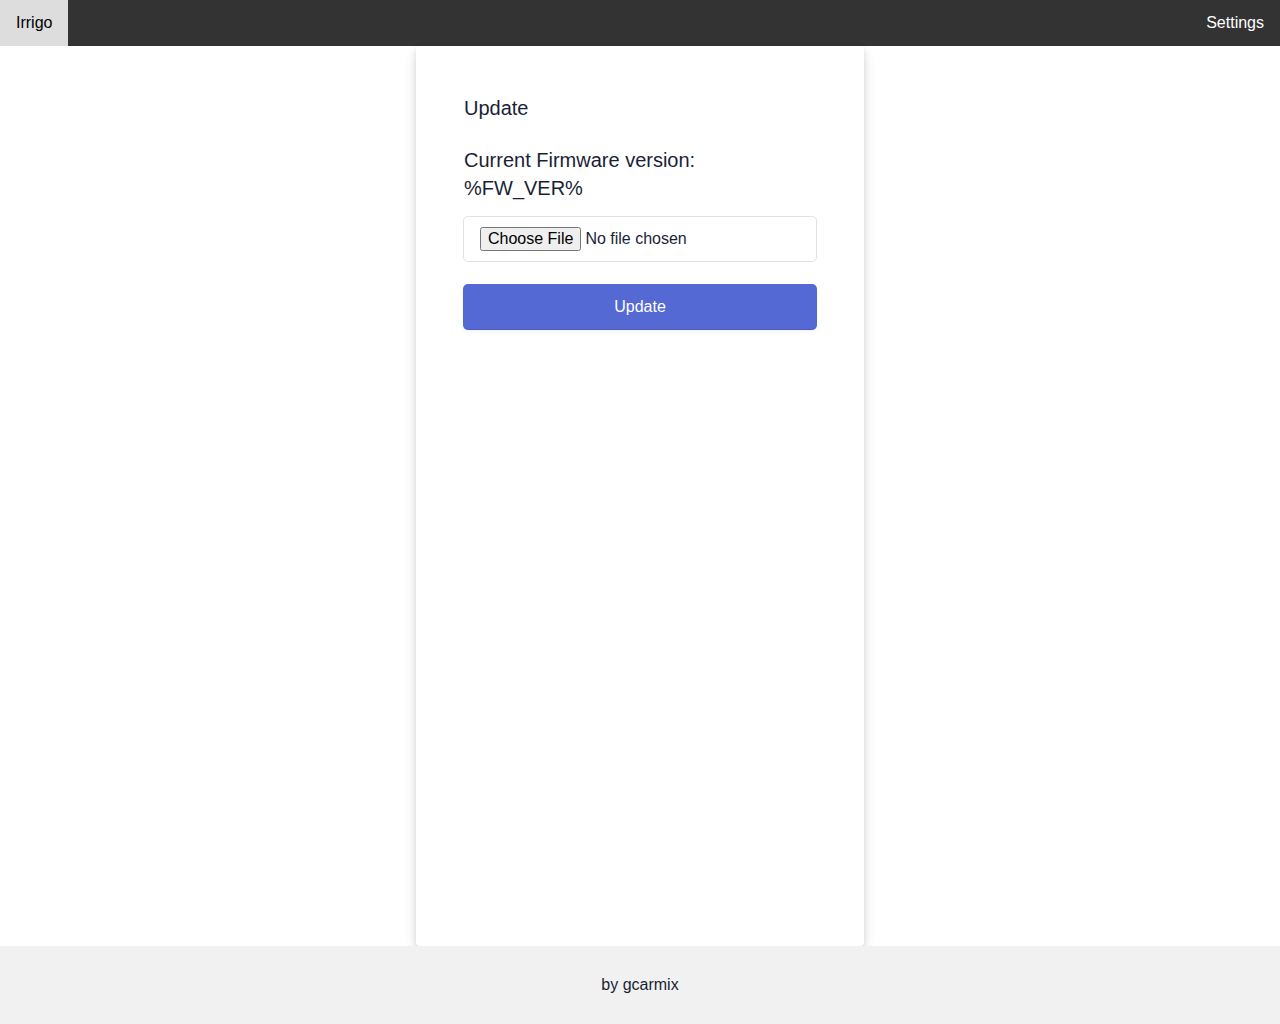
==== data/update.html @ 6228dc94 "first commit" ====
<!DOCTYPE html>
<html>
<head>
  <meta charset="utf-8">
  <title>Update</title>
  <link rel="stylesheet" type="text/css" href="style.css">
  <script src="jquery.min.js"></script>
  
</head>

<body>
  <div class="topnav">
    <a href="/" style="float:left">Irrigo</a>
    <div class="dropdown" style="float:right">
      <button class="dropbtn">Settings
        <i class="fa fa-caret-down"></i>
      </button>
      <div class="dropdown-content">
        <a href="/mqtt">MQTT</a>
        <a href="/wifi">WiFi</a>
        <a href="/calibration">Calibration</a>
        <a href="/update">Update</a>
      </div>
    </div> 
  </div>
  
          
  <div class="formbg">
    <div class="formbg-inner padding-horizontal--48">
      <span class="padding-bottom--24">Update</span>
      <span class="field padding-bottom--15">Current Firmware version: <label id="currentFirmware"></label> %FW_VER% </span>
      <!--span class="field padding-bottom--15">Remote Firmware version: <label id="remoteFirmware"></label> %REMOTE_FW_VER%</span-->
      <form method='POST' action='/doUpdate' enctype='multipart/form-data'>
        <div class="field padding-bottom--24">
          <input type='file' name='update'>
        </div>
        <div class="field padding-bottom--24">
          <input type='submit' value='Update'>
        </div>
        
      </form>
    
      </div>
  </div>
 
  <div class="footer">
    <p>by gcarmix</p>
  </div>
  <script>
    function startfirmwareUpdate(){
  $.get('/start_update',function(data){
    console.log("start update")
    console.log(data)

  })
}
  </script>
</body>

</html>
---- data/style.css ----
* {
  padding: 0;
  margin: 0;
  color: #1a1f36;
  box-sizing: border-box;
  word-wrap: break-word;
  font-family: -apple-system,BlinkMacSystemFont,Segoe UI,Roboto,Helvetica Neue,Ubuntu,sans-serif;
}
.content {
  text-align: center;
  background-color: #ddd;
  padding: 10px;
 
}
  /* Style the top navigation bar */
  .topnav {
    overflow: hidden;
    background-color: #333;
  }
  
  /* Style the topnav links */
  .topnav a {
    float: right;
    display: block;
    color: #f2f2f2;
    text-align: center;
    padding: 14px 16px;
    text-decoration: none;
  }
  
  /* Change color on hover */
  .topnav a:hover, .dropdown:hover .dropbtn {
    background-color: #ddd;
    color: black;
  }
body {
    min-height: 100%;
    background-color: #ffffff;
}
h1 {
    letter-spacing: -1px;
}
p {
  text-align:center;
  padding: 20px;
}
.title{
  color:aquamarine;
  font-size:36px;
  font-weight:600;
}
a {
  color: #5469d4;
  text-decoration: unset;
}


.flex-flex {
    display: flex;
}
.align-center {
  align-items: center; 
}
.center-center {
  align-items: center;
  justify-content: center;
}

.flex-direction--column {
    -ms-flex-direction: column;
    flex-direction: column;
}
.box-divider--light-all-2 {
    box-shadow: inset 0 0 0 2px #e3e8ee;
}
.padding-top--24 {
  padding-top: 24px;
}
.padding-top--48 {
  padding-top: 48px;
}
.padding-bottom--24 {
  padding-bottom: 24px;
}
.padding-horizontal--48 {
  padding: 48px;
}
.padding-bottom--15 {
  padding-bottom: 15px;
}


.flex-justifyContent--center {
  -ms-flex-pack: center;
  justify-content: center;
}

.formbg {
  display: flex;
  min-height: 100vh;
  overflow: hidden;

    margin: 0px auto;
    width: 100%;
    max-width: 448px;
    background: white;
    border-radius: 4px;
    box-shadow: rgba(60, 66, 87, 0.12) 0px 7px 14px 0px, rgba(0, 0, 0, 0.12) 0px 3px 6px 0px;
}
span {
    display: block;
    font-size: 20px;
    line-height: 28px;
    color: #1a1f36;
}
label {
    margin-bottom: 10px;
}
.grid--50-50 {
    display: grid;
    grid-template-columns: 50% 50%;
    align-items: center;
}
.mainpage {
  display:flex;
  flex-direction:column;
  align-items:center;
  width:100%;
}
.field input {
    font-size: 16px;
    line-height: 28px;
    padding: 8px 16px;
    width: 100%;
    min-height: 44px;
    border: unset;
    border-radius: 4px;
    outline-color: rgb(84 105 212 / 0.5);
    background-color: rgb(255, 255, 255);
    box-shadow: rgba(0, 0, 0, 0) 0px 0px 0px 0px, 
                rgba(0, 0, 0, 0) 0px 0px 0px 0px, 
                rgba(0, 0, 0, 0) 0px 0px 0px 0px, 
                rgba(60, 66, 87, 0.16) 0px 0px 0px 1px, 
                rgba(0, 0, 0, 0) 0px 0px 0px 0px, 
                rgba(0, 0, 0, 0) 0px 0px 0px 0px, 
                rgba(0, 0, 0, 0) 0px 0px 0px 0px;
}

input[type="submit"] {
    background-color: rgb(84, 105, 212);
    box-shadow: rgba(0, 0, 0, 0) 0px 0px 0px 0px, 
                rgba(0, 0, 0, 0) 0px 0px 0px 0px, 
                rgba(0, 0, 0, 0.12) 0px 1px 1px 0px, 
                rgb(84, 105, 212) 0px 0px 0px 1px, 
                rgba(0, 0, 0, 0) 0px 0px 0px 0px, 
                rgba(0, 0, 0, 0) 0px 0px 0px 0px, 
                rgba(60, 66, 87, 0.08) 0px 2px 5px 0px;
    color: #fff;
    font-weight: 100;
    cursor: pointer;
}
.field-checkbox input {
    width: 20px;
    height: 15px;
    margin-right: 5px; 
    box-shadow: unset;
    min-height: unset;
}
.field-checkbox label {
    display: flex;
    align-items: center;
    margin: 0;
}
 /* Style the footer */
 .footer {
  text-align:center;
  background-color: #f1f1f1;
  padding: 10px;
}

.dropdown {
  float: left;
  overflow: hidden;
}

.dropdown .dropbtn {
  font-size: 16px;  
  border: none;
  outline: none;
  color: white;
  padding: 14px 16px;
  background-color: inherit;
  font-family: inherit;
  margin: 0;
}

/* Dropdown Content (Hidden by Default) */
.dropdown-content {
  display: none;
  text-align: left;
  position: absolute;
  background-color: #f9f9f9;
  min-width: 160px;
  box-shadow: 0px 8px 16px 0px rgba(0,0,0,0.2);
  z-index: 1;
  left:unset;
  right:0;
}
/* Links inside the dropdown */
.dropdown-content a {
  float: none;
  color: black;
  padding: 12px 16px;
  text-decoration: none;
  display: block;
  text-align: left;
}

.dropdown-content a:hover {
  background-color: #ddd;
}

.dropdown:hover .dropdown-content {
  display: block;
}
.switch {
  position: relative;
  display: inline-block;
  width: 60px;
  height: 34px;
}
.switch input { 
  opacity: 0;
  width: 0;
  height: 0;
}

.slider {
  position: absolute;
  cursor: pointer;
  top: 0;
  left: 0;
  right: 0;
  bottom: 0;
  background-color: #ccc;
  -webkit-transition: .4s;
  transition: .4s;
}

.slider:before {
  position: absolute;
  content: "";
  height: 26px;
  width: 26px;
  left: 4px;
  bottom: 4px;
  background-color: white;
  -webkit-transition: .4s;
  transition: .4s;
}

input:checked + .slider {
  background-color: #2196F3;
}

input:focus + .slider {
  box-shadow: 0 0 1px #2196F3;
}

input:checked + .slider:before {
  -webkit-transform: translateX(26px);
  -ms-transform: translateX(26px);
  transform: translateX(26px);
}

/* Rounded sliders */
.slider.round {
  border-radius: 34px;
}

.slider.round:before {
  border-radius: 50%;
}
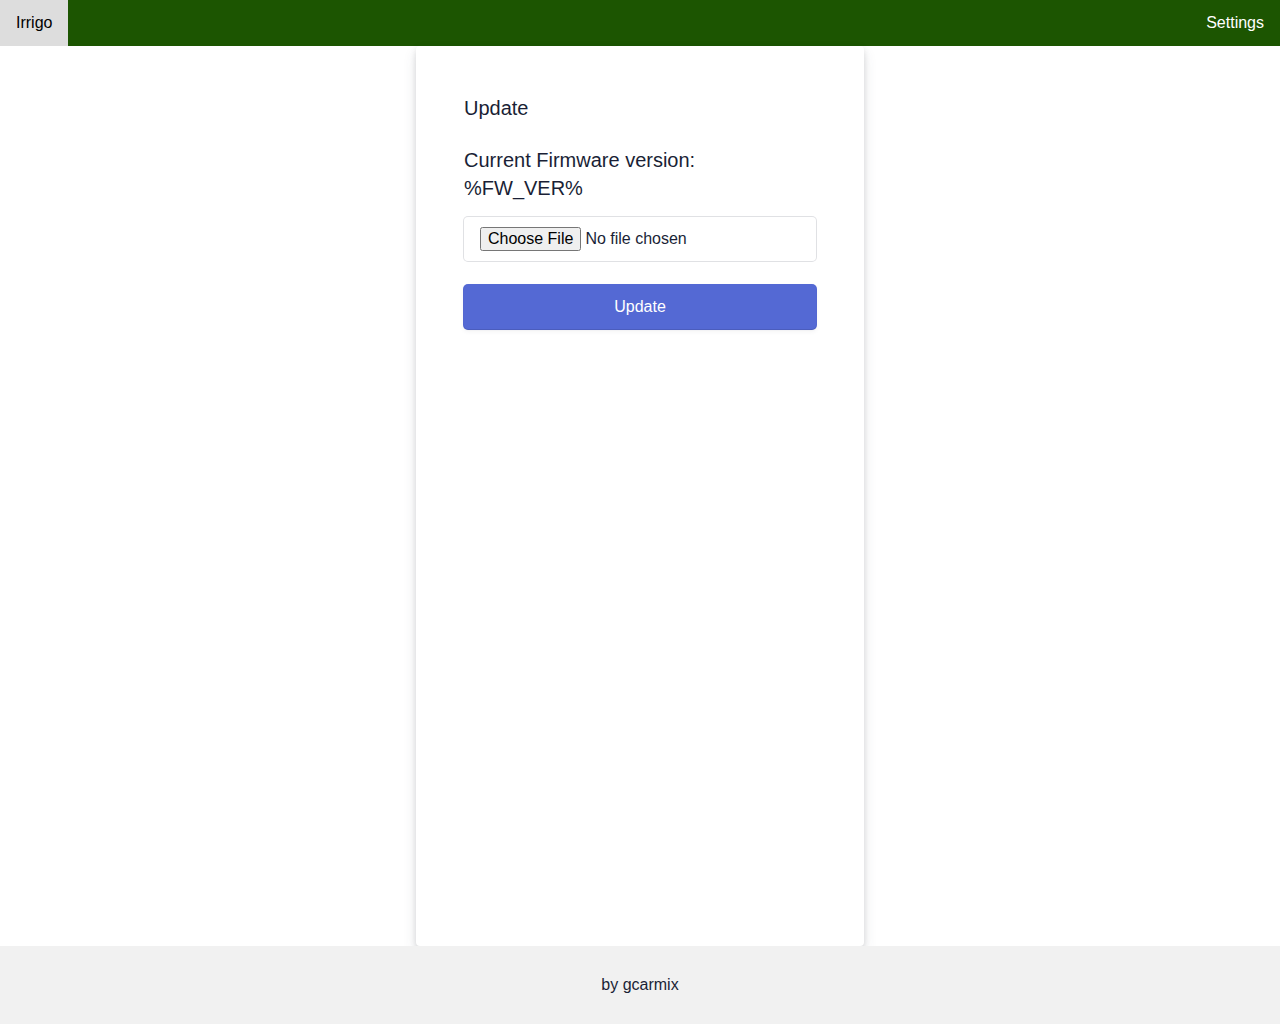
==== commit 330d1093: "first commit" ====
--- a/data/update.html
+++ b/data/update.html
@@ -18,7 +18,6 @@
       <div class="dropdown-content">
         <a href="/mqtt">MQTT</a>
         <a href="/wifi">WiFi</a>
-        <a href="/calibration">Calibration</a>
         <a href="/update">Update</a>
       </div>
     </div> 
@@ -46,15 +45,7 @@
   <div class="footer">
     <p>by gcarmix</p>
   </div>
-  <script>
-    function startfirmwareUpdate(){
-  $.get('/start_update',function(data){
-    console.log("start update")
-    console.log(data)
 
-  })
-}
-  </script>
 </body>
 
 </html>
--- a/data/style.css
+++ b/data/style.css
@@ -15,7 +15,7 @@
   /* Style the top navigation bar */
   .topnav {
     overflow: hidden;
-    background-color: #333;
+    background-color: #1c5501;
   }
   
   /* Style the topnav links */
@@ -260,11 +260,11 @@
 }
 
 input:checked + .slider {
-  background-color: #2196F3;
+  background-color: #3af321;
 }
 
 input:focus + .slider {
-  box-shadow: 0 0 1px #2196F3;
+  box-shadow: 0 0 1px #3af321;
 }
 
 input:checked + .slider:before {
